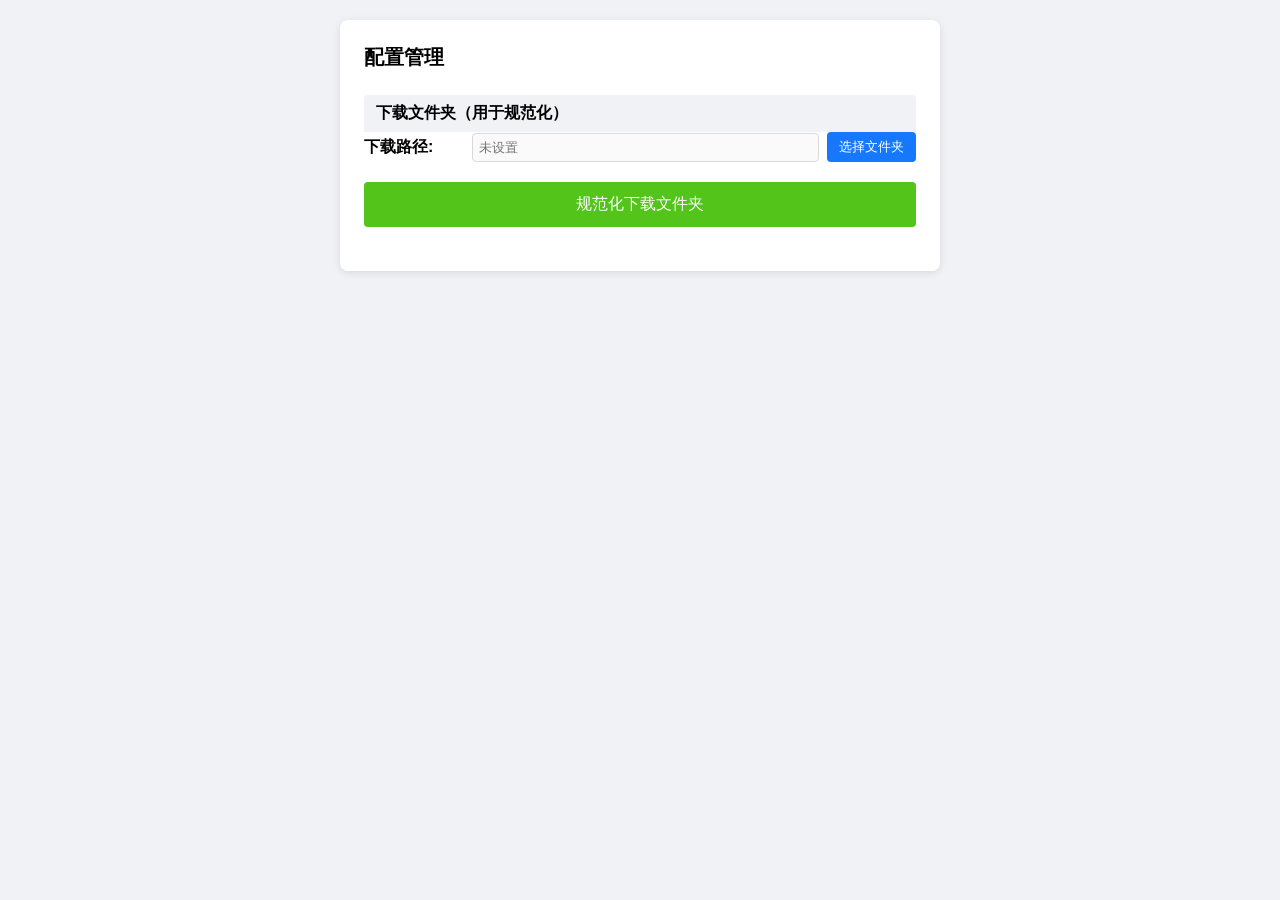
==== web/admin.html @ 17f2a1b5 "初始化提交" ====
<!DOCTYPE html>
<html lang="zh">
<head>
    <meta charset="UTF-8">
    <meta name="viewport" content="width=device-width, initial-scale=1.0">
    <title>Mod 管理器 - 配置管理</title>
    <style>
        * { box-sizing: border-box; margin: 0; padding: 0; }
        body { font-family: "Microsoft YaHei", sans-serif; background: #f0f2f5; padding: 20px; }
        .container { width: 100%; max-width: 600px; margin: 0 auto; background: #fff; border-radius: 8px; padding: 24px; box-shadow: 0 2px 8px rgba(0,0,0,0.1); }
        h1 { font-size: 20px; margin-bottom: 24px; }
        .section { margin-bottom: 20px; }
        .section-title { font-size: 16px; font-weight: bold; padding: 8px 12px; background: #f0f2f5; border-radius: 4px 4px 0 0; }
        .path-row { display: flex; align-items: center; margin-bottom: 10px; flex-wrap: wrap; gap: 8px; }
        .path-row label { width: 100px; font-weight: bold; }
        .path-row input { flex: 1; padding: 6px; border: 1px solid #d9d9d9; border-radius: 4px; background: #fafafa; min-width: 200px; }
        .path-row button { padding: 6px 12px; background: #1677ff; color: #fff; border: none; border-radius: 4px; cursor: pointer; white-space: nowrap; }
        .btn-normalize { background: #52c41a; color: #fff; width: 100%; padding: 12px; font-size: 16px; border: none; border-radius: 4px; cursor: pointer; }
        .btn-normalize:hover { background: #45a049; }
        button:disabled { opacity: 0.5; cursor: not-allowed; }
    </style>
</head>
<body>
<div class="container">
    <h1>配置管理</h1>
    <div class="section">
        <div class="section-title">下载文件夹（用于规范化）</div>
        <div class="path-row">
            <label>下载路径:</label>
            <input type="text" id="downloadPath" readonly placeholder="未设置">
            <button id="btnSelect" onclick="doSelect()">选择文件夹</button>
        </div>
    </div>
    <div class="section">
        <button id="btnNormalize" class="btn-normalize" onclick="doNormalize()">规范化下载文件夹</button>
    </div>
</div>
<script>
var downloadPathInput = document.getElementById('downloadPath');
var btnSelect = document.getElementById('btnSelect');
var btnNormalize = document.getElementById('btnNormalize');

// 加载配置
var xhr1 = new XMLHttpRequest();
xhr1.open('GET', '/api/config');
xhr1.onload = function() {
    try {
        var data = JSON.parse(xhr1.responseText);
        downloadPathInput.value = data.download_path || '';
    } catch(e) {}
};
xhr1.send();

function doSelect() {
    var xhr = new XMLHttpRequest();
    xhr.open('GET', '/api/select-download');
    xhr.onload = function() {
        try {
            var data = JSON.parse(xhr.responseText);
            if (data.path) {
                downloadPathInput.value = data.path;
            }
        } catch(e) {}
    };
    xhr.onerror = function() { alert('请求失败'); };
    xhr.send();
}

function doNormalize() {
    var dp = downloadPathInput.value;
    if (!dp) { alert('请先选择下载文件夹'); return; }
    if (!confirm('确定要规范化以下文件夹吗？\n' + dp)) return;

    btnNormalize.disabled = true;
    btnNormalize.textContent = '规范化中...';

    var xhr = new XMLHttpRequest();
    xhr.open('POST', '/api/normalize-download');
    xhr.setRequestHeader('Content-Type', 'application/json');
    xhr.onload = function() {
        try {
            var data = JSON.parse(xhr.responseText);
            if (data.error) {
                alert('规范化失败: ' + data.error);
            } else {
                alert('规范化完成！');
            }
        } catch(e) {
            alert('响应解析失败: ' + xhr.responseText);
        }
        btnNormalize.disabled = false;
        btnNormalize.textContent = '规范化下载文件夹';
    };
    xhr.onerror = function() {
        alert('请求失败');
        btnNormalize.disabled = false;
        btnNormalize.textContent = '规范化下载文件夹';
    };
    xhr.send();
}
</script>
</body>
</html>
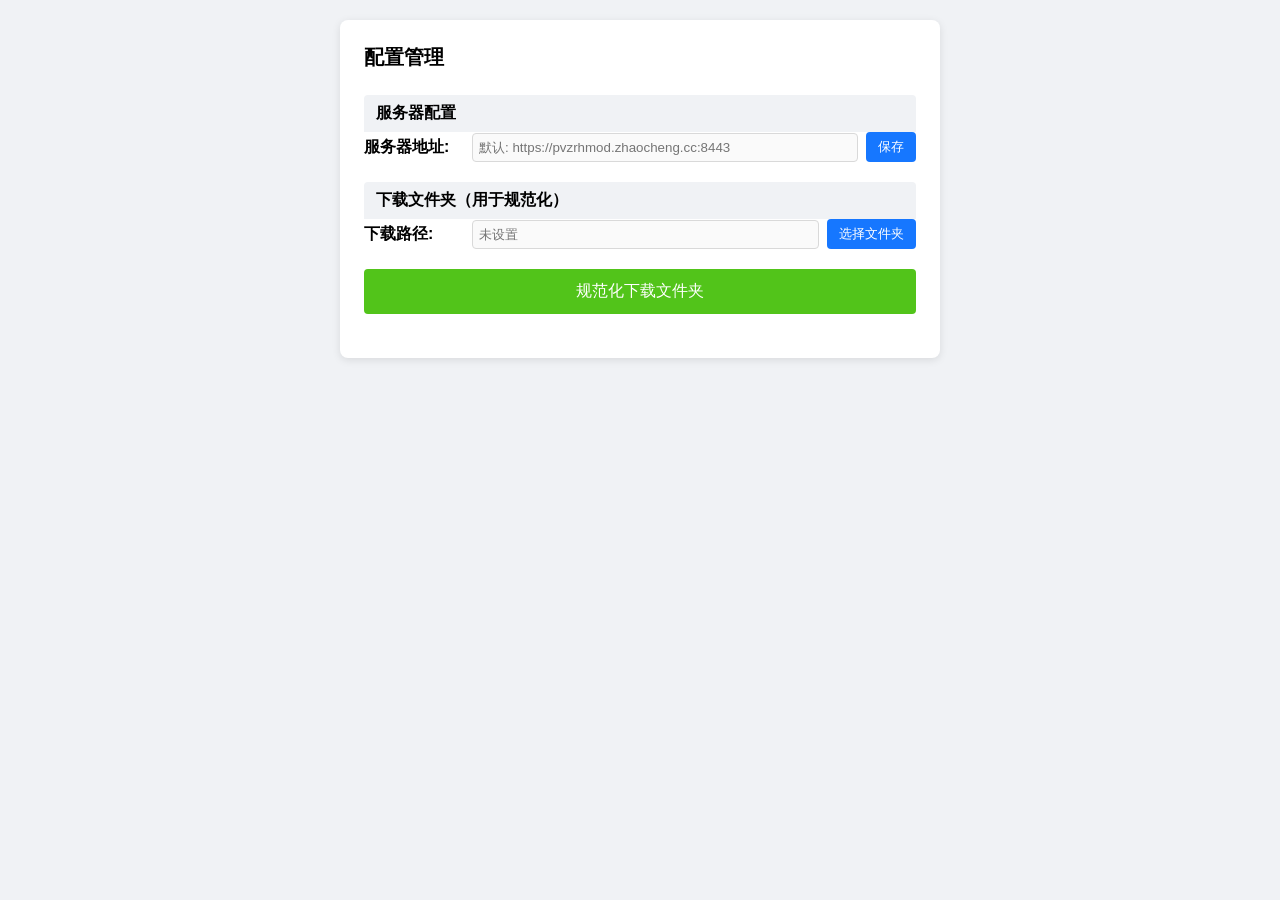
==== commit 96310480: "1" ====
--- a/web/admin.html
+++ b/web/admin.html
@@ -24,6 +24,14 @@
 <div class="container">
     <h1>配置管理</h1>
     <div class="section">
+        <div class="section-title">服务器配置</div>
+        <div class="path-row">
+            <label>服务器地址:</label>
+            <input type="text" id="serverUrl" placeholder="默认: https://pvzrhmod.zhaocheng.cc:8443">
+            <button id="btnSaveServer" onclick="saveServerUrl()">保存</button>
+        </div>
+    </div>
+    <div class="section">
         <div class="section-title">下载文件夹（用于规范化）</div>
         <div class="path-row">
             <label>下载路径:</label>
@@ -39,6 +47,7 @@
 var downloadPathInput = document.getElementById('downloadPath');
 var btnSelect = document.getElementById('btnSelect');
 var btnNormalize = document.getElementById('btnNormalize');
+var serverUrlInput = document.getElementById('serverUrl');
 
 // 加载配置
 var xhr1 = new XMLHttpRequest();
@@ -47,6 +56,7 @@
     try {
         var data = JSON.parse(xhr1.responseText);
         downloadPathInput.value = data.download_path || '';
+        serverUrlInput.value = data.server_url || '';
     } catch(e) {}
 };
 xhr1.send();
@@ -64,6 +74,29 @@
     };
     xhr.onerror = function() { alert('请求失败'); };
     xhr.send();
+}
+
+function saveServerUrl() {
+    var url = serverUrlInput.value.trim();
+    if (!url) { alert('请输入服务器地址'); return; }
+
+    var xhr = new XMLHttpRequest();
+    xhr.open('POST', '/api/server-url');
+    xhr.setRequestHeader('Content-Type', 'application/json');
+    xhr.onload = function() {
+        try {
+            var data = JSON.parse(xhr.responseText);
+            if (data.error) {
+                alert('保存失败: ' + data.error);
+            } else {
+                alert('服务器地址已保存');
+            }
+        } catch(e) {
+            alert('保存失败: ' + xhr.responseText);
+        }
+    };
+    xhr.onerror = function() { alert('请求失败'); };
+    xhr.send(JSON.stringify({url: url}));
 }
 
 function doNormalize() {
